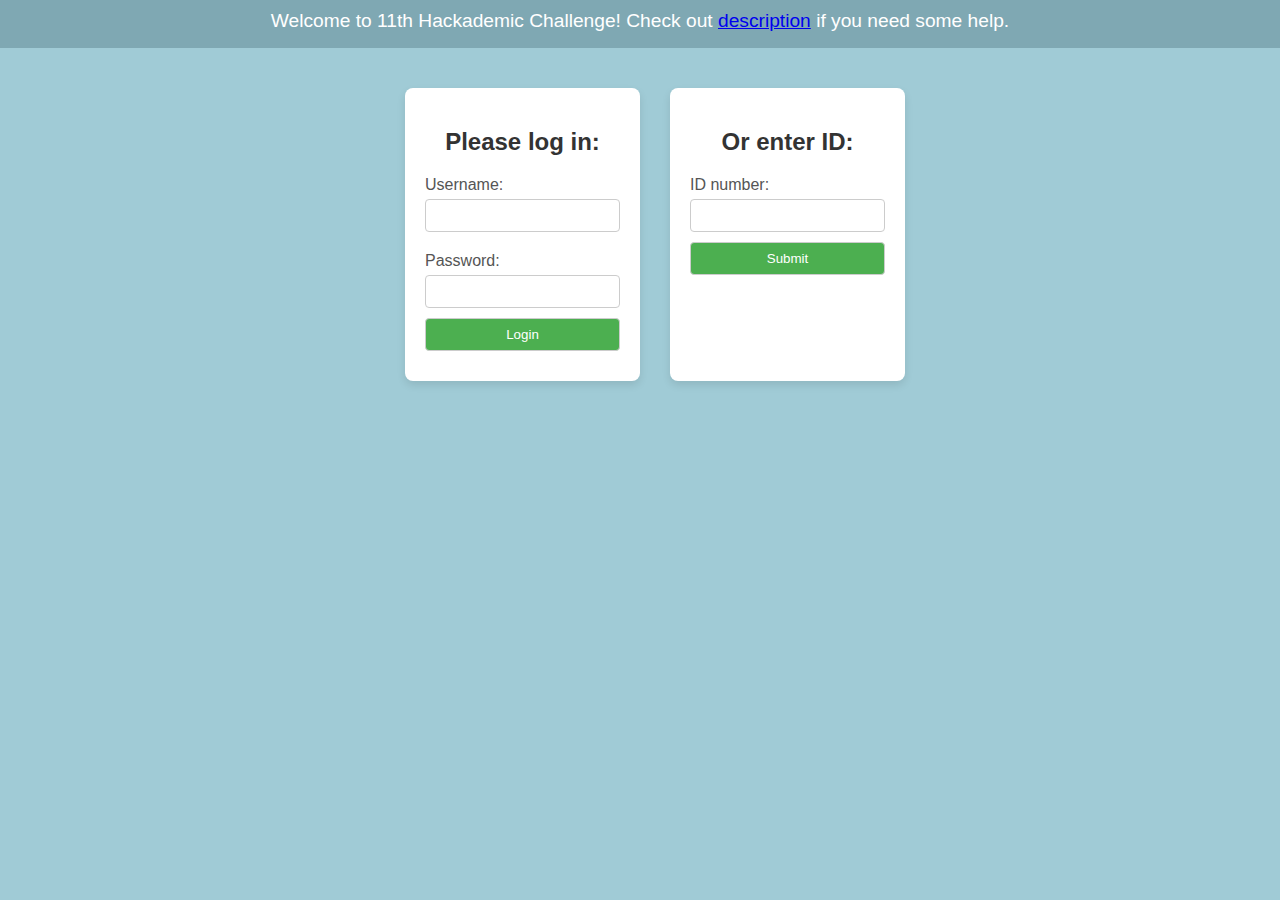
==== public_html/index.html @ f167bc01 "Init" ====
<!DOCTYPE html>
<html lang="en">
<head>
    <meta charset="UTF-8">
    <meta name="viewport" content="width=device-width, initial-scale=1.0">
    <title>Login Page</title>
    <link rel="stylesheet" href="style.css">
</head>
<body>
    <div id="info-bar">
        Welcome to 11th Hackademic Challenge! Check out <a href="./description.html">description</a> if you need some help.
    </div>
    <div class="form-container">
        <form method="post" action="./main/">
            <h2>Please log in:</h2>
            <label for="username">Username:</label>
            <input type="text" name="username" required>
            <br>
            <label for="password">Password:</label>
            <input type="text" name="password" required>
            <br>
            <input type="submit" value="Login">
            <script>
                const queryString = window.location.search;
                const urlParams = new URLSearchParams(queryString);
                if (urlParams.has('loginFailed')){
                    const lf = document.createElement("p");
                    lf.appendChild(document.createTextNode("Login Failed, try again"))
                    lf.style = "color: red";
                    document.getElementsByClassName("form-container")[0].childNodes[1].appendChild(lf);
                }
            </script>
        </form>
        <form method="post" action="./main/">
            <h2>Or enter ID: </h2>
            <label for="id">ID number:</label>
            <input type="text" name="id" required>
            <br>
            <input type="submit" value="Submit">
        </form>
    </div>
</body>
</html>
---- public_html/style.css ----
body {
    margin: 0;
    padding: 0;
    background-color: rgb(160, 203, 214);
    display: flex;
    flex-direction: column;
    align-items: center;
    align-items: center;
    font-family: 'Trebuchet MS', Arial, sans-serif;
}

#info-bar {
    background-color: rgb(127, 168, 179);
    color: #fff;
    padding: 10px;
    width: 98.4%;
    height: 28px;
    text-align: center;
    font-size: larger;
}

.form-container {
    display: flex;
    justify-content: space-around;
    margin-top: 20px;
}


form,
#description {
    background-color: #fff;
    padding: 20px;
    border-radius: 8px;
    box-shadow: 0 4px 8px rgba(0, 0, 0, 0.1);
    margin-top: 20px;
    margin-left: 30px;
    
}

h2 {
    text-align: center;
    color: #333;
}

label {
    display: block;
    margin: 10px 0 5px;
    color: #555;
}

input {
    width: 100%;
    padding: 8px;
    margin-bottom: 10px;
    box-sizing: border-box;
    border: 1px solid #ccc;
    border-radius: 4px;
}

input[type="submit"] {
    background-color: #4caf50;
    color: #fff;
    cursor: pointer;
}

input[type="submit"]:hover {
    background-color: #45a049;
}
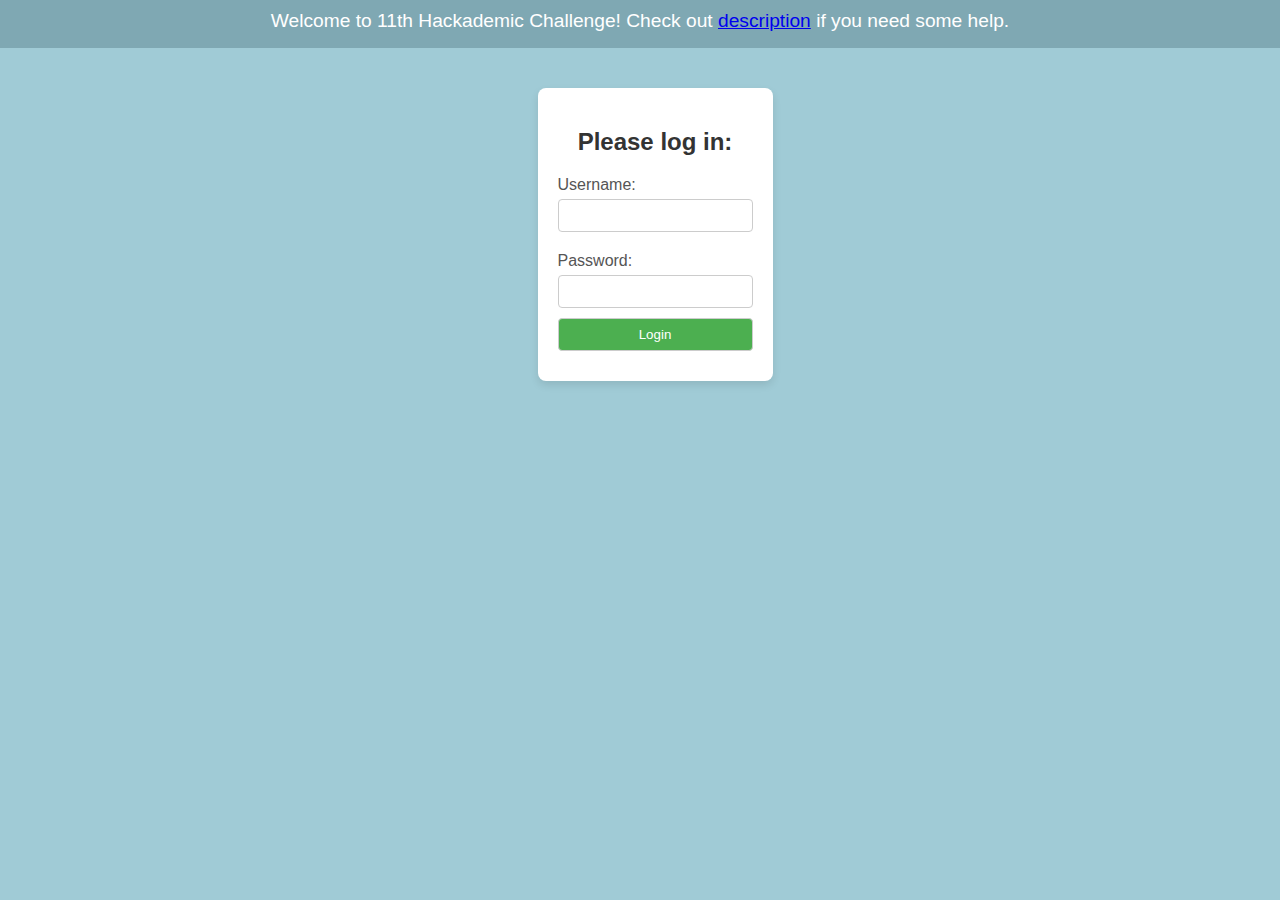
==== commit 54590986: "Css & i ostateczne poprawki Ada" ====
--- a/public_html/index.html
+++ b/public_html/index.html
@@ -31,13 +31,6 @@
                 }
             </script>
         </form>
-        <form method="post" action="./main/">
-            <h2>Or enter ID: </h2>
-            <label for="id">ID number:</label>
-            <input type="text" name="id" required>
-            <br>
-            <input type="submit" value="Submit">
-        </form>
     </div>
 </body>
 </html>